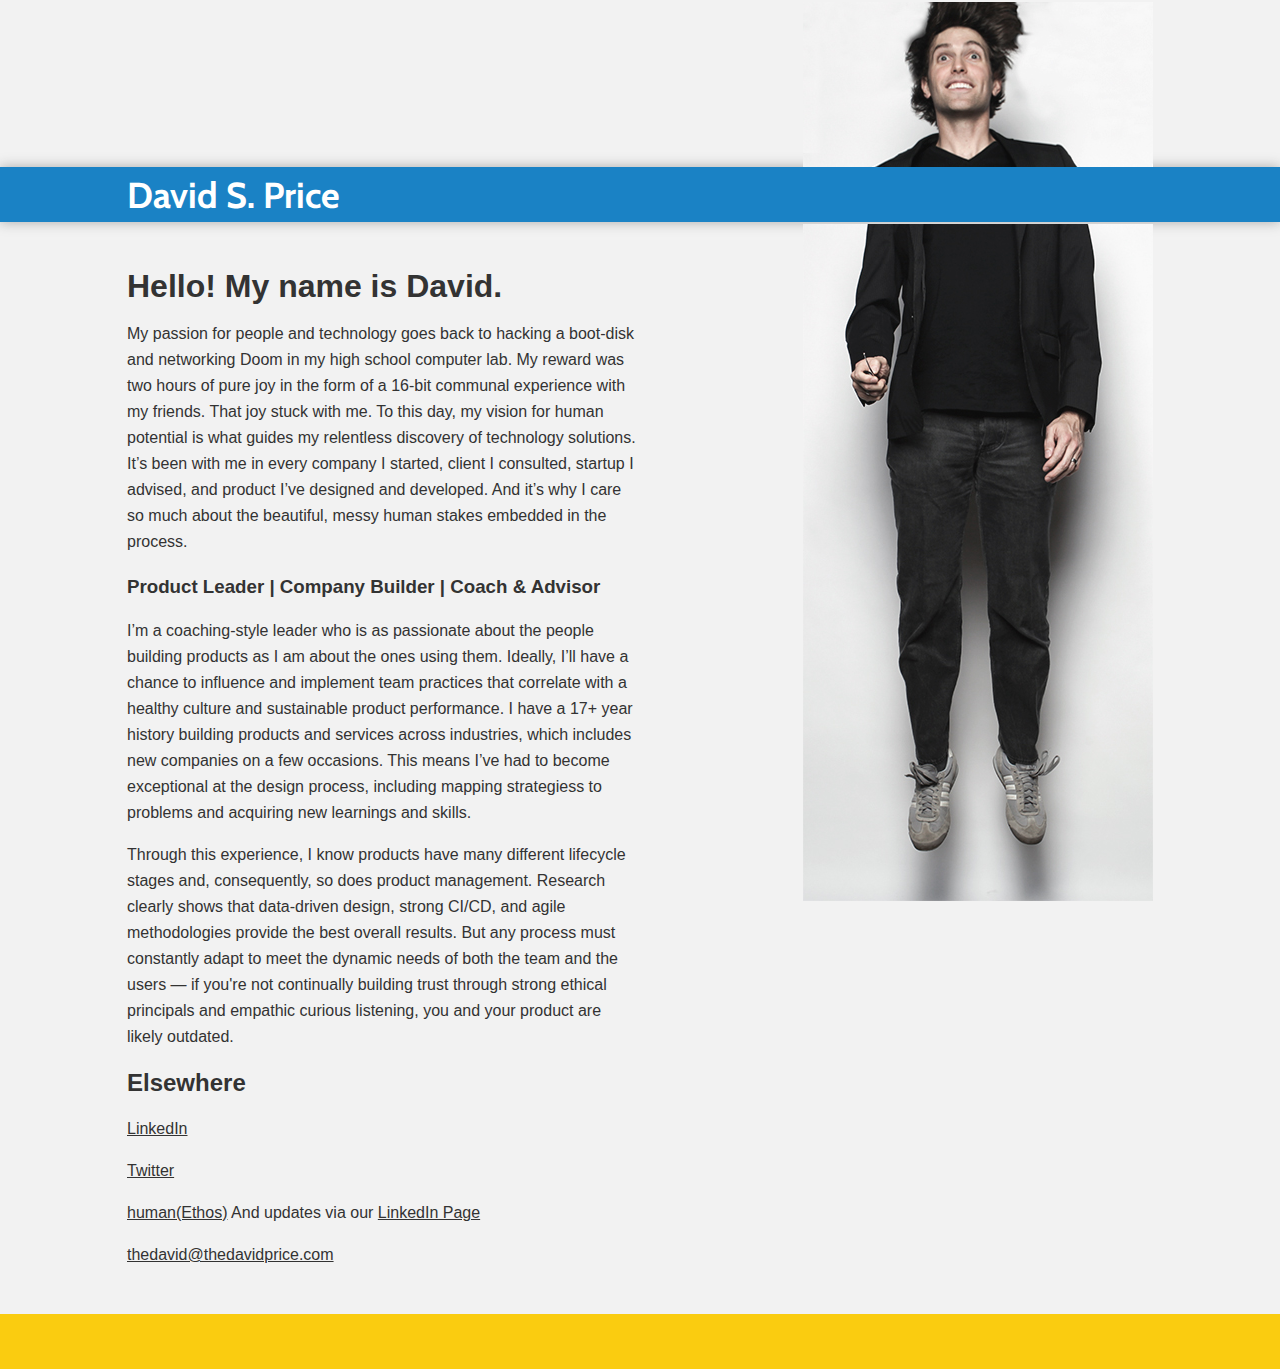
==== index.html @ 9c38346a "new copy focused on product for 2019" ====
<!DOCTYPE html>
<!--[if lt IE 7]>      <html class="no-js lt-ie9 lt-ie8 lt-ie7"> <![endif]-->
<!--[if IE 7]>         <html class="no-js lt-ie9 lt-ie8"> <![endif]-->
<!--[if IE 8]>         <html class="no-js lt-ie9"> <![endif]-->
<!--[if gt IE 8]><!--> <html class="no-js"> <!--<![endif]-->
    <head>
        <meta charset="utf-8">
        <meta http-equiv="X-UA-Compatible" content="IE=edge,chrome=1">
        <title>David Spencer Price</title>
        <meta name="description" content="entrepreneur | technologist | data scientist | product director | San Francisco">
        <meta name="viewport" content="width=device-width">
        <link rel="apple-touch-icon-precomposed" sizes="57x57" href="/apple-touch-icon-57x57.png" />
        <link rel="apple-touch-icon-precomposed" sizes="114x114" href="/apple-touch-icon-114x114.png" />
        <link rel="apple-touch-icon-precomposed" sizes="72x72" href="/apple-touch-icon-72x72.png" />
        <link rel="apple-touch-icon-precomposed" sizes="144x144" href="/apple-touch-icon-144x144.png" />
        <link rel="apple-touch-icon-precomposed" sizes="120x120" href="/apple-touch-icon-120x120.png" />
        <link rel="apple-touch-icon-precomposed" sizes="152x152" href="/apple-touch-icon-152x152.png" />
        <link rel="icon" type="image/png" href="/favicon-32x32.png" sizes="32x32" />
        <link rel="icon" type="image/png" href="/favicon-16x16.png" sizes="16x16" />
        <meta name="application-name" content="David Spencer Price"/>
        <meta name="msapplication-TileColor" content="#FFFFFF" />
        <meta name="msapplication-TileImage" content="/mstile-144x144.png" />

        <link rel="stylesheet" href="css/normalize.min.css">
        <link rel="stylesheet" href="css/main.css">
        <link href='http://fonts.googleapis.com/css?family=Cabin:400,700' rel='stylesheet' type='text/css'>

        <script src="js/vendor/modernizr-2.6.1-respond-1.1.0.min.js"></script>
    </head>
    <body style="background-color: rgb(242, 242, 242);">
        <!--[if lt IE 7]>
            <p class="chromeframe">You are using an outdated browser. <a href="http://browsehappy.com/">Upgrade your browser today</a> or <a href="http://www.google.com/chromeframe/?redirect=true">install Google Chrome Frame</a> to better experience this site.</p>
        <![endif]-->

        <div class="main-container">
            <div class="main wrapper clearfix" style="padding-bottom:0;">
            <aside style="margin-bottom:0;">
        		<img src="img/top.jpg" height="165px" width="350px" style="width:100%;height:100%;max-height:165px;" />
       	 	</aside>
       	</div>

        <div class="header-container">
            <header class="wrapper clearfix">
                		<h1 class="title name-title" style="line-height: 1;margin-bottom: 8px;margin-top: 10px;font-family: 'Cabin', sans-serif;font-weight: 700;">
                			<span style="margin-right:18px;">David S. Price</span>
                			<!-- <span class="make-title" style="font-weight: normal;white-space:nowrap;color:#fff200;">…help me start <a href="http://www.megatough.com" style="color:#fff200;">megatough.com</a></span> -->
                		</h1>
                <!-- <nav>
                    <ul>
                        <li><a href="#">nav ul li a</a></li>
                        <li><a href="#">nav ul li a</a></li>
                        <li><a href="#">nav ul li a</a></li>
                    </ul>
                </nav> -->
            </header>
        </div>

        <div class="main-container">
            <div class="main wrapper clearfix">

                <aside>
                	<img src="img/body.jpg" height="677px" width="350px" style="margin-bottom:30px;width:100%;height:100%;max-height:677px;"/>
                </aside>

                <article>
                    <section>
                        <h1>Hello! My name is David.</h1>

                        <p>My passion for people and technology goes back to hacking a boot-disk and networking Doom in my high school computer lab. My reward was two hours of pure joy in the form of a 16-bit communal experience with my friends. That joy stuck with me. To this day, my vision for human potential is what guides my relentless discovery of technology solutions. It’s been with me in every company I started, client I consulted, startup I advised, and product I’ve designed and developed. And it’s why I care so much about the beautiful, messy human stakes embedded in the process.</p>

                        <h3>Product Leader | Company Builder | Coach & Advisor</h3>
                        <p>I’m a coaching-style leader who is as passionate about the people building products as I am about the ones using them. Ideally, I’ll have a chance to influence and implement team practices that correlate with a healthy culture and sustainable product performance. I have a 17+ year history building products and services across industries, which includes new companies on a few occasions. This means I’ve had to become exceptional at the design process, including mapping strategiess to problems and acquiring new learnings and skills.</p>

                        <p>Through this experience, I know products have many different lifecycle stages and, consequently, so does product management. Research clearly shows that data-driven design, strong CI/CD, and agile methodologies provide the best overall results. But any process must constantly adapt to meet the dynamic needs of both the team and the users — if you're not continually building trust through strong ethical principals and empathic curious listening, you and your product are likely outdated.</p>


                    <section>
                        <h2>Elsewhere</h2>
                        <p><a href="http://www.linkedin.com/in/dsprice">LinkedIn</a></p>
                        <p><a href="https://twitter.com/thedavidprice">Twitter</a></p>
                        <p><a href="http://human-ethos.com">human(Ethos)</a> And updates via our <a href="https://linkedin.com/company/human-ethos">LinkedIn Page</a></p>
                        <p><a href="mailto:thedavid@thedavidprice.com">thedavid@thedavidprice.com</a></p>
                    </section>
                    <footer style="display:none;">
                        <h3></h3>
                    </footer>
                </article>

            </div> <!-- #main -->
        </div> <!-- #main-container -->

        <div class="footer-container">
            <footer class="wrapper" style="display:none;">
                <h3>footer</h3>
            </footer>
        </div>

        <script src="js/main.js"></script>
    </body>
</html>
---- css/main.css ----
/* ==========================================================================
   HTML5 Boilerplate styles - h5bp.com (generated via initializr.com)
   ========================================================================== */

html,
button,
input,
select,
textarea {
    color: #333;
}

body {
    font-size: 1em;
    line-height: 1.4;
}

::-moz-selection {
    background: #b3d4fc;
    text-shadow: none;
}

::selection {
    background: #b3d4fc;
    text-shadow: none;
}

hr {
    display: block;
    height: 1px;
    border: 0;
    border-top: 1px solid #ccc;
    margin: 1em 0;
    padding: 0;
}

img {
    vertical-align: middle;
}

fieldset {
    border: 0;
    margin: 0;
    padding: 0;
}

textarea {
    resize: vertical;
}

.chromeframe {
    margin: 0.2em 0;
    background: #ccc;
    color: #000;
    padding: 0.2em 0;
}

a, a:visited {
	color: #333;
}

a:hover {
	color: #aaa;
	text-decoration: none;
}


/* ===== Initializr Styles ==================================================
   Author: Jonathan Verrecchia - verekia.com/initializr/responsive-template
   ========================================================================== */

body {
    font: 16px/26px Helvetica, Helvetica Neue, Arial;
}

.wrapper {
    width: 90%;
    margin: 0 5%;
}

/* ===================
    ALL: Orange Theme
   =================== */

.header-container {
    /*border-bottom: 20px solid #e44d26;*/
    border-bottom: 1px solid #1a82c5;
}

.footer-container,
.main aside {
    /*border-top: 20px solid #e44d26;*/
    border-top: 55px solid #facc10;
}

.header-container,
.footer-container,
.main aside {
    background: #f16529;
}

.header-container {
	background: #1a82c5;
}

.title {
    color: white;
}

.main aside {
	border-top: none;
	background-color: transparent;
	max-width: 350px;
	margin-top: -28px;
	margin-bottom: 21px;
}

.header-container h1.name-title {
		font-size:115%;
	}
	
	.header-container span.make-title {
		font-size: 60%;
	}

/* ==============
    MOBILE: Menu
   ============== */

nav ul {
    margin: 0;
    padding: 0;
}

nav a {
    display: block;
    margin-bottom: 10px;
    padding: 15px 0;

    text-align: center;
    text-decoration: none;
    font-weight: bold;

    color: white;
    background: #e44d26;
}

nav a:hover,
nav a:visited {
    color: white;
}

nav a:hover {
    text-decoration: underline;
}

/* ==============
    MOBILE: Main
   ============== */

.main {
    padding: 30px 0;
}

.main article h1 {
    font-size: 2em;
}

.main aside {
    color: white;
    /*padding: 0px 5% 10px;*/
}

.footer-container footer {
    color: white;
    padding: 20px 0;
}

/* ===============
    ALL: IE Fixes
   =============== */

.ie7 .title {
    padding-top: 20px;
}

/* ==========================================================================
   Author's custom styles
   ========================================================================== */















/* ==========================================================================
   Media Queries
   ========================================================================== */

@media only screen and (min-width: 480px) {


    .main aside {
    	margin-left: auto;
    	margin-right: auto;
    }
    
    .header-container h1.name-title {
		font-size:175%;
	}
	
	.header-container span.make-title {
		font-size: 55%;
	}

/* ====================
    INTERMEDIATE: Menu
   ==================== */

    nav a {
        float: left;
        width: 27%;
        margin: 0 1.7%;
        padding: 25px 2%;
        margin-bottom: 0;
    }

    nav li:first-child a {
        margin-left: 0;
    }

    nav li:last-child a {
        margin-right: 0;
    }

/* ========================
    INTERMEDIATE: IE Fixes
   ======================== */

    nav ul li {
        display: inline;
    }

    .oldie nav a {
        margin: 0 0.7%;
    }
}

@media only screen and (min-width: 768px) {

/* ====================
    WIDE: CSS3 Effects
   ==================== */

    .header-container {
        -webkit-box-shadow: 0 0px 12px #aaa;
           -moz-box-shadow: 0 0px 12px #aaa;
                box-shadow: 0 0px 12px #aaa;
    }
    
    /*.main aside {
        -webkit-box-shadow: 0 5px 10px #aaa;
           -moz-box-shadow: 0 5px 10px #aaa;
                box-shadow: 0 5px 10px #aaa;*/
                
    .main aside {
    	margin-left: auto;
    	margin-right: auto;
    }
    
    .header-container h1.name-title {
		font-size:225%;
	}
	
	.header-container span.make-title {
		font-size: 45%;
	}

/* ============
    WIDE: Menu
   ============ */

    .title {
        float: left;
    }

    nav {
        float: right;
        width: 38%;
    }

/* ============
    WIDE: Main
   ============ */

    .main article {
        float: left;
        width: 50%;
    }

    .main aside {
        float: right;
        width: 35%;
        min-width: 300px;
    }
}

@media only screen and (min-width: 1140px) {

/* ===============
    Maximal Width
   =============== */

    .wrapper {
        width: 1026px; /* 1140px - 10% for margins */
        margin: 0 auto;
    }
  
}

/* ==========================================================================
   Helper classes
   ========================================================================== */

.ir {
    background-color: transparent;
    border: 0;
    overflow: hidden;
    *text-indent: -9999px;
}

.ir:before {
    content: "";
    display: block;
    width: 0;
    height: 100%;
}

.hidden {
    display: none !important;
    visibility: hidden;
}

.visuallyhidden {
    border: 0;
    clip: rect(0 0 0 0);
    height: 1px;
    margin: -1px;
    overflow: hidden;
    padding: 0;
    position: absolute;
    width: 1px;
}

.visuallyhidden.focusable:active,
.visuallyhidden.focusable:focus {
    clip: auto;
    height: auto;
    margin: 0;
    overflow: visible;
    position: static;
    width: auto;
}

.invisible {
    visibility: hidden;
}

.clearfix:before,
.clearfix:after {
    content: " ";
    display: table;
}

.clearfix:after {
    clear: both;
}

.clearfix {
    *zoom: 1;
}

/* ==========================================================================
   Print styles
   ========================================================================== */

@media print {
    * {
        background: transparent !important;
        color: #000 !important; /* Black prints faster: h5bp.com/s */
        box-shadow:none !important;
        text-shadow: none !important;
    }

    a,
    a:visited {
        text-decoration: underline;
    }

    a[href]:after {
        content: " (" attr(href) ")";
    }

    abbr[title]:after {
        content: " (" attr(title) ")";
    }

    /*
     * Don't show links for images, or javascript/internal links
     */

    .ir a:after,
    a[href^="javascript:"]:after,
    a[href^="#"]:after {
        content: "";
    }

    pre,
    blockquote {
        border: 1px solid #999;
        page-break-inside: avoid;
    }

    thead {
        display: table-header-group; /* h5bp.com/t */
    }

    tr,
    img {
        page-break-inside: avoid;
    }

    img {
        max-width: 100% !important;
    }

    @page {
        margin: 0.5cm;
    }

    p,
    h2,
    h3 {
        orphans: 3;
        widows: 3;
    }

    h2,
    h3 {
        page-break-after: avoid;
    }
}
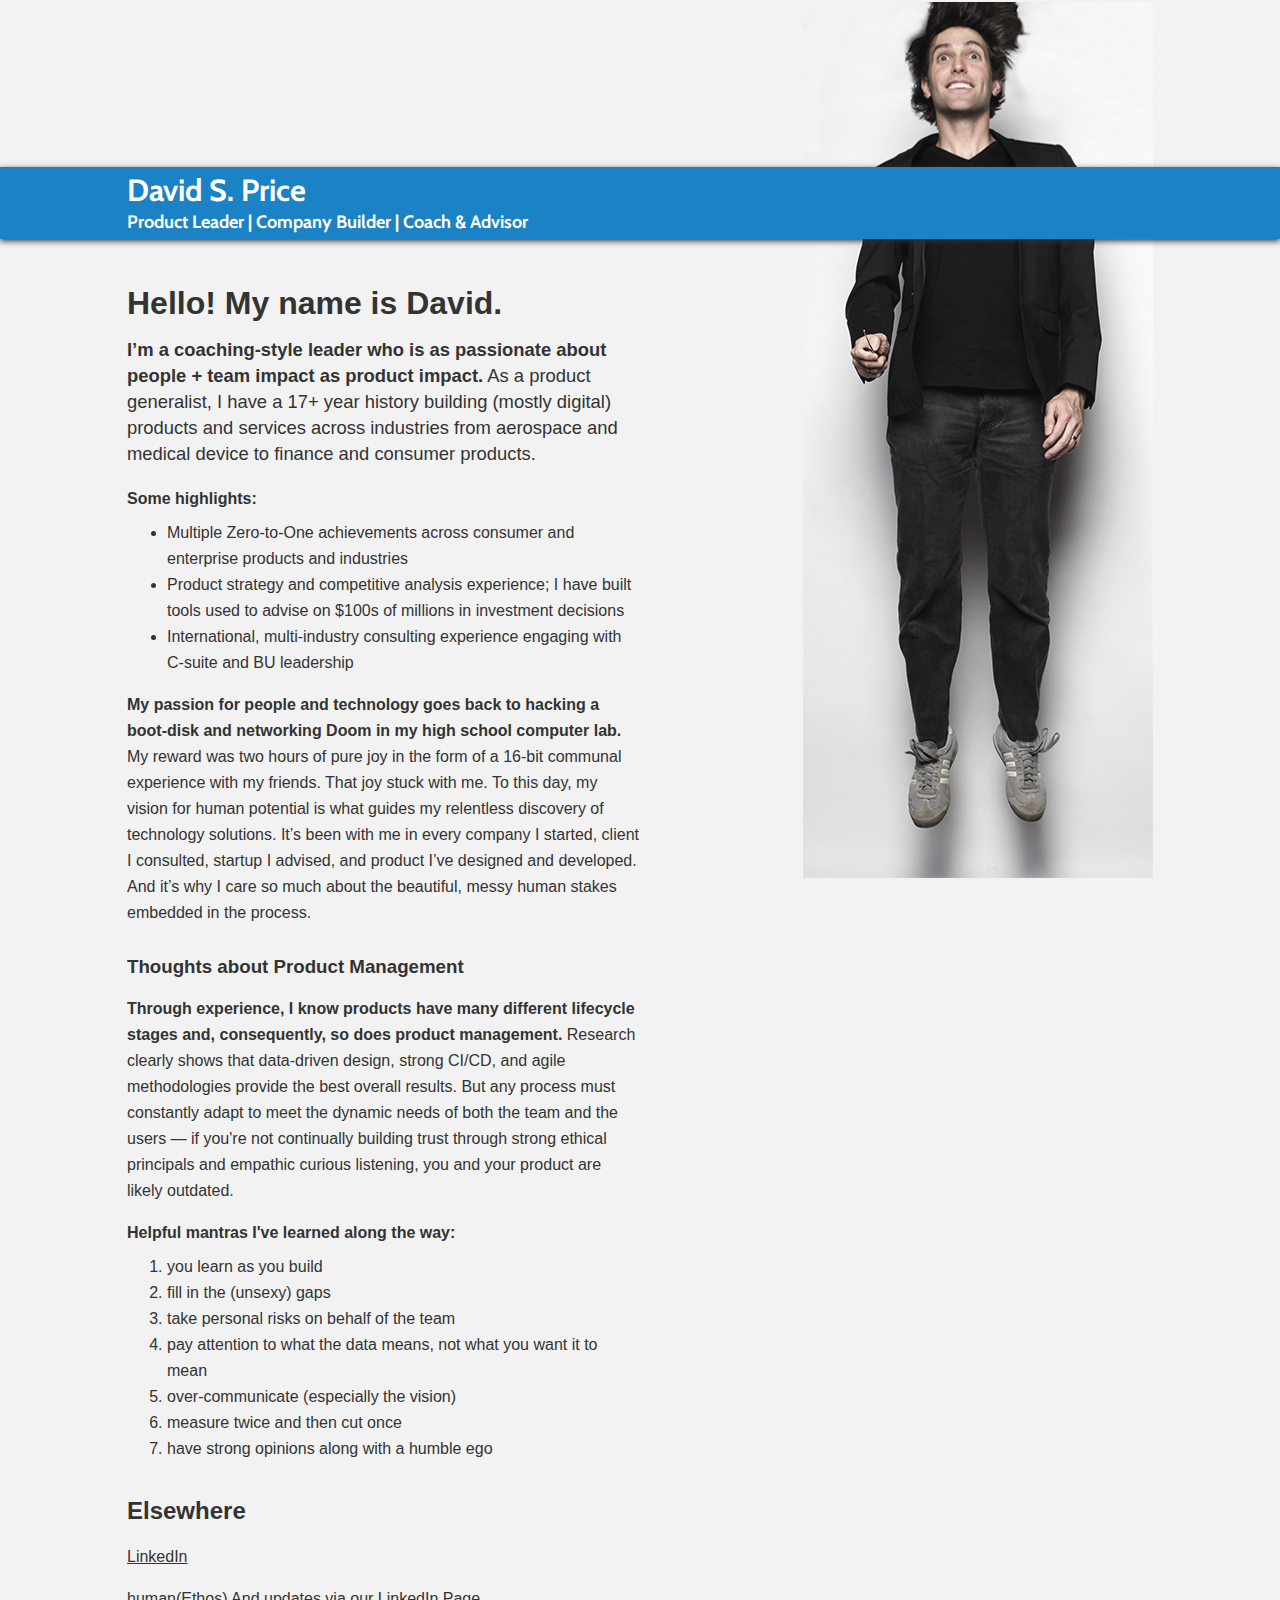
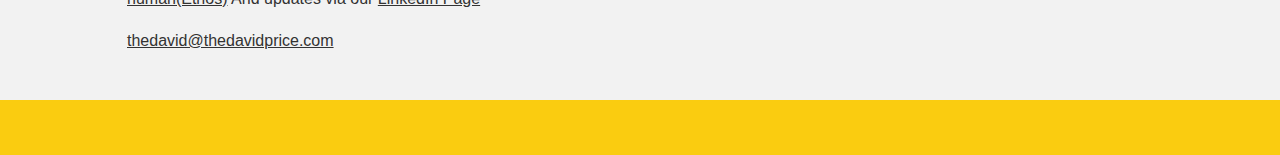
==== commit 66e6ad17: "tclem told me to change things" ====
--- a/index.html
+++ b/index.html
@@ -39,19 +39,12 @@
        	 	</aside>
        	</div>
 
-        <div class="header-container">
+        <div class="header-container" style="z-index:1000;position:relative;">
             <header class="wrapper clearfix">
-                		<h1 class="title name-title" style="line-height: 1;margin-bottom: 8px;margin-top: 10px;font-family: 'Cabin', sans-serif;font-weight: 700;">
-                			<span style="margin-right:18px;">David S. Price</span>
-                			<!-- <span class="make-title" style="font-weight: normal;white-space:nowrap;color:#fff200;">…help me start <a href="http://www.megatough.com" style="color:#fff200;">megatough.com</a></span> -->
+                		<h1 class="title name-title" style="line-height: .75;margin-bottom: 8px;margin-top: 8px;font-family: 'Cabin', sans-serif;font-weight: 700;">
+                			<span style="font-size:85%;">David S. Price</span><br />
+                      <span style="font-size:50%;">Product Leader | Company Builder | Coach & Advisor</span>
                 		</h1>
-                <!-- <nav>
-                    <ul>
-                        <li><a href="#">nav ul li a</a></li>
-                        <li><a href="#">nav ul li a</a></li>
-                        <li><a href="#">nav ul li a</a></li>
-                    </ul>
-                </nav> -->
             </header>
         </div>
 
@@ -59,25 +52,50 @@
             <div class="main wrapper clearfix">
 
                 <aside>
-                	<img src="img/body.jpg" height="677px" width="350px" style="margin-bottom:30px;width:100%;height:100%;max-height:677px;"/>
+                	<img src="img/body.jpg" height="677px" width="350px" style="margin-top:-40px;margin-bottom:30px;width:100%;height:100%;max-height:677px;"/>
                 </aside>
 
                 <article>
                     <section>
                         <h1>Hello! My name is David.</h1>
 
-                        <p>My passion for people and technology goes back to hacking a boot-disk and networking Doom in my high school computer lab. My reward was two hours of pure joy in the form of a 16-bit communal experience with my friends. That joy stuck with me. To this day, my vision for human potential is what guides my relentless discovery of technology solutions. It’s been with me in every company I started, client I consulted, startup I advised, and product I’ve designed and developed. And it’s why I care so much about the beautiful, messy human stakes embedded in the process.</p>
+                        <p style="font-size:115%;">
+                          <strong>I’m a coaching-style leader who is as passionate about people + team impact as product impact.</strong> As a product generalist, I have a 17+ year history building (mostly digital) products and services across industries from aerospace and medical device to finance and consumer products.
+                        </p>
 
-                        <h3>Product Leader | Company Builder | Coach & Advisor</h3>
-                        <p>I’m a coaching-style leader who is as passionate about the people building products as I am about the ones using them. Ideally, I’ll have a chance to influence and implement team practices that correlate with a healthy culture and sustainable product performance. I have a 17+ year history building products and services across industries, which includes new companies on a few occasions. This means I’ve had to become exceptional at the design process, including mapping strategiess to problems and acquiring new learnings and skills.</p>
-
-                        <p>Through this experience, I know products have many different lifecycle stages and, consequently, so does product management. Research clearly shows that data-driven design, strong CI/CD, and agile methodologies provide the best overall results. But any process must constantly adapt to meet the dynamic needs of both the team and the users — if you're not continually building trust through strong ethical principals and empathic curious listening, you and your product are likely outdated.</p>
+                        <p style="margin-bottom:0;">
+                          <strong>Some highlights:</strong>
+                        </p>
+                        <ul style="margin-top:.5em;">
+                          <li>Multiple Zero-to-One achievements across consumer and enterprise products and industries</li>
+                          <li>Product strategy and competitive analysis experience; I have built tools used to advise on $100s of millions in investment decisions</li>
+                          <li>International, multi-industry consulting experience engaging with C-suite and BU leadership</li>
+                        </ul>
 
 
+                        <p><strong>My passion for people and technology goes back to hacking a boot-disk and networking Doom in my high school computer lab.</strong> My reward was two hours of pure joy in the form of a 16-bit communal experience with my friends. That joy stuck with me. To this day, my vision for human potential is what guides my relentless discovery of technology solutions. It’s been with me in every company I started, client I consulted, startup I advised, and product I’ve designed and developed. And it’s why I care so much about the beautiful, messy human stakes embedded in the process.</p>
+
+                        <h3 style="margin:1.5em 0 0;">Thoughts about Product Management</h3>
+                        <p>
+                          <strong>Through experience, I know products have many different lifecycle stages and, consequently, so does product management.</strong> Research clearly shows that data-driven design, strong CI/CD, and agile methodologies provide the best overall results. But any process must constantly adapt to meet the dynamic needs of both the team and the users — if you're not continually building trust through strong ethical principals and empathic curious listening, you and your product are likely outdated.
+                        </p>
+
+                        <p style="margin-bottom:0;">
+                          <strong>Helpful mantras I've learned along the way:</strong>
+                        </p>
+                        <ol style="margin-top:.5em;">
+                          <li>you learn as you build</li>
+                          <li>fill in the (unsexy) gaps</li>
+                          <li>take personal risks on behalf of the team</li>
+                          <li>pay attention to what the data means, not what you want it to mean</li>
+                          <li>over-communicate (especially the vision)</li>
+                          <li>measure twice and then cut once</li>
+                          <li>have strong opinions along with a humble ego</li>
+                        </ol>
+
                     <section>
-                        <h2>Elsewhere</h2>
+                        <h2 style="margin-top:1.5em;">Elsewhere</h2>
                         <p><a href="http://www.linkedin.com/in/dsprice">LinkedIn</a></p>
-                        <p><a href="https://twitter.com/thedavidprice">Twitter</a></p>
                         <p><a href="http://human-ethos.com">human(Ethos)</a> And updates via our <a href="https://linkedin.com/company/human-ethos">LinkedIn Page</a></p>
                         <p><a href="mailto:thedavid@thedavidprice.com">thedavid@thedavidprice.com</a></p>
                     </section>
--- a/css/main.css
+++ b/css/main.css
@@ -115,10 +115,10 @@
 	margin-bottom: 21px;
 }
 
-.header-container h1.name-title {
+/* .header-container h1.name-title {
 		font-size:115%;
-	}
-	
+	} */
+
 	.header-container span.make-title {
 		font-size: 60%;
 	}
@@ -213,14 +213,20 @@
     	margin-left: auto;
     	margin-right: auto;
     }
-    
-    .header-container h1.name-title {
+
+    /* .header-container h1.name-title {
 		font-size:175%;
-	}
-	
+	} */
+
 	.header-container span.make-title {
 		font-size: 55%;
 	}
+
+  .header-container {
+      -webkit-box-shadow: 0 2px 6px #333;
+         -moz-box-shadow: 0 2px 6px #333;
+              box-shadow: 0 2px 6px #333;
+  }
 
 /* ====================
     INTERMEDIATE: Menu
@@ -261,26 +267,26 @@
     WIDE: CSS3 Effects
    ==================== */
 
-    .header-container {
+    /* .header-container {
         -webkit-box-shadow: 0 0px 12px #aaa;
            -moz-box-shadow: 0 0px 12px #aaa;
                 box-shadow: 0 0px 12px #aaa;
-    }
-    
+    } */
+
     /*.main aside {
         -webkit-box-shadow: 0 5px 10px #aaa;
            -moz-box-shadow: 0 5px 10px #aaa;
                 box-shadow: 0 5px 10px #aaa;*/
-                
+
     .main aside {
     	margin-left: auto;
     	margin-right: auto;
     }
-    
+
     .header-container h1.name-title {
 		font-size:225%;
 	}
-	
+
 	.header-container span.make-title {
 		font-size: 45%;
 	}
@@ -324,7 +330,7 @@
         width: 1026px; /* 1140px - 10% for margins */
         margin: 0 auto;
     }
-  
+
 }
 
 /* ==========================================================================
@@ -458,4 +464,4 @@
     h3 {
         page-break-after: avoid;
     }
-}+}
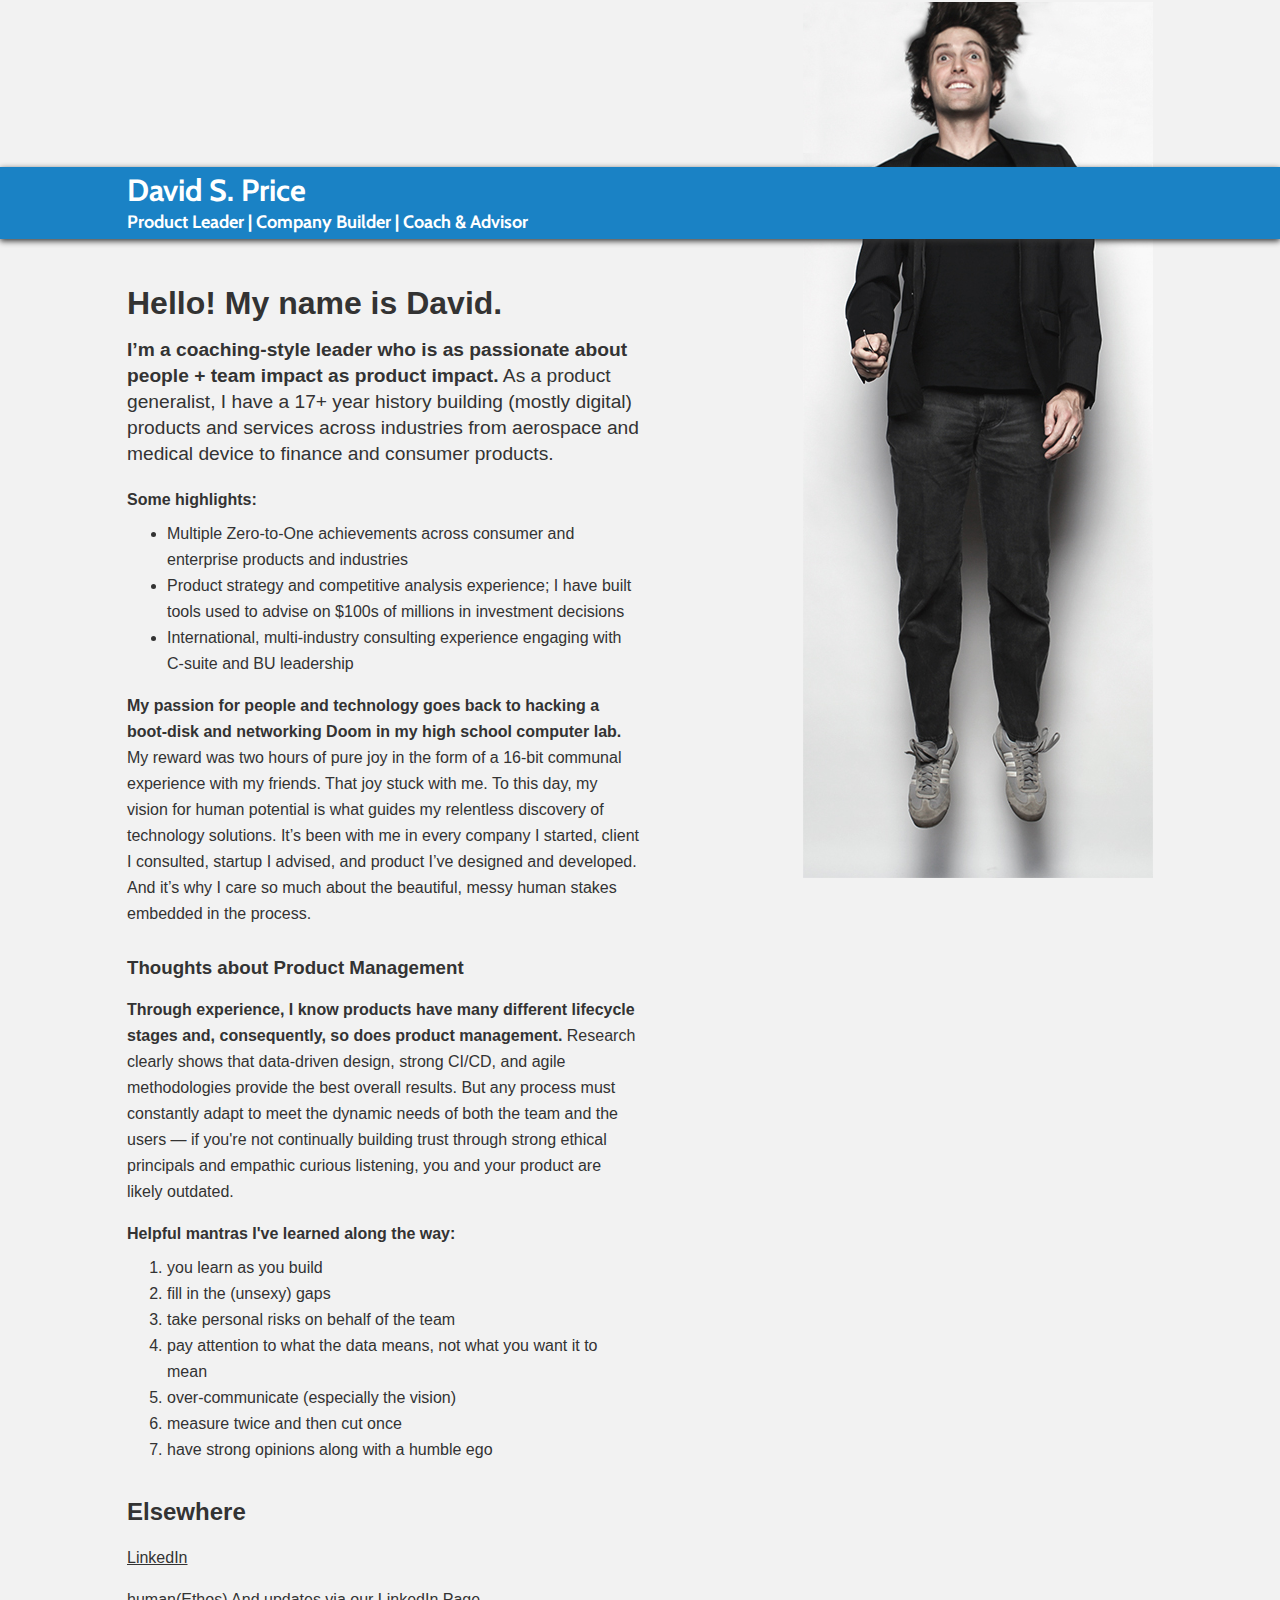
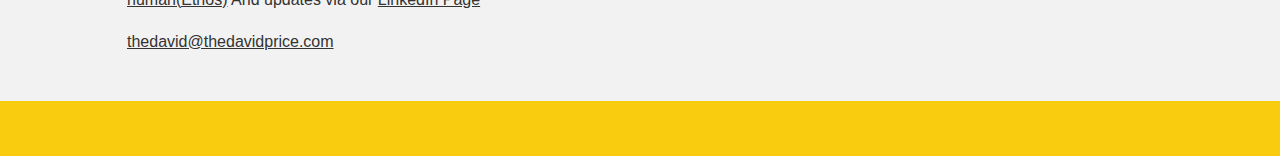
==== commit 944f734c: "bigger is better" ====
--- a/index.html
+++ b/index.html
@@ -43,7 +43,7 @@
             <header class="wrapper clearfix">
                 		<h1 class="title name-title" style="line-height: .75;margin-bottom: 8px;margin-top: 8px;font-family: 'Cabin', sans-serif;font-weight: 700;">
                 			<span style="font-size:85%;">David S. Price</span><br />
-                      <span style="font-size:50%;">Product Leader | Company Builder | Coach & Advisor</span>
+                      <span style="font-size:50%;">Product Leader | Company Builder | Coach&nbsp;&&nbsp;Advisor</span>
                 		</h1>
             </header>
         </div>
@@ -59,7 +59,7 @@
                     <section>
                         <h1>Hello! My name is David.</h1>
 
-                        <p style="font-size:115%;">
+                        <p style="font-size:120%;">
                           <strong>I’m a coaching-style leader who is as passionate about people + team impact as product impact.</strong> As a product generalist, I have a 17+ year history building (mostly digital) products and services across industries from aerospace and medical device to finance and consumer products.
                         </p>
 
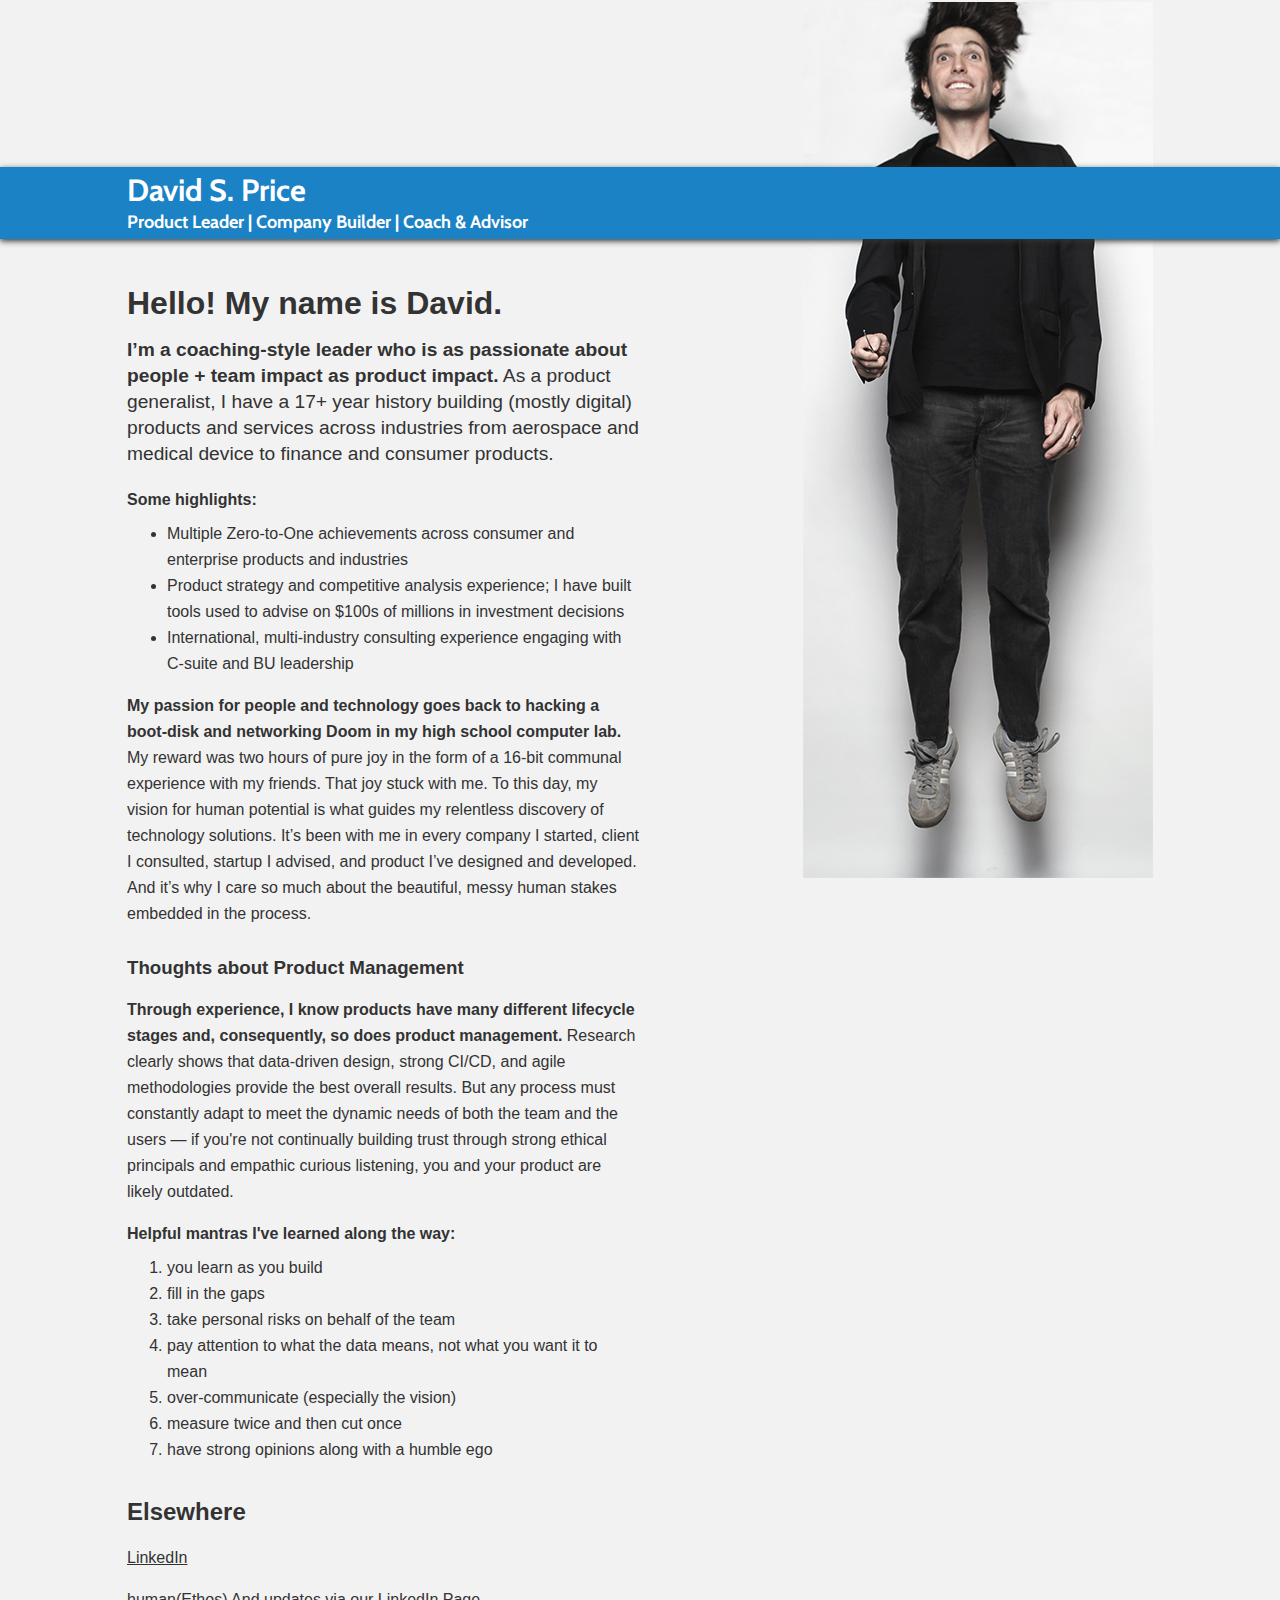
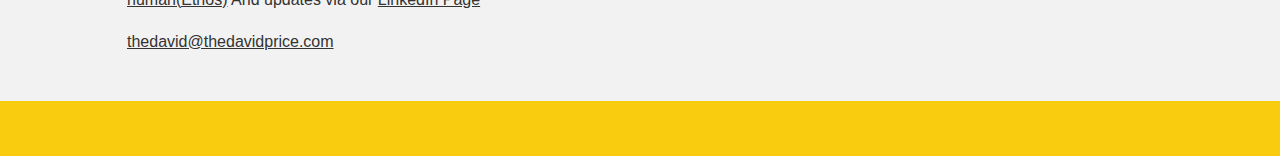
==== commit afe139ab: "tclem note: things are no longer unsexy nor sexy" ====
--- a/index.html
+++ b/index.html
@@ -85,7 +85,7 @@
                         </p>
                         <ol style="margin-top:.5em;">
                           <li>you learn as you build</li>
-                          <li>fill in the (unsexy) gaps</li>
+                          <li>fill in the gaps</li>
                           <li>take personal risks on behalf of the team</li>
                           <li>pay attention to what the data means, not what you want it to mean</li>
                           <li>over-communicate (especially the vision)</li>
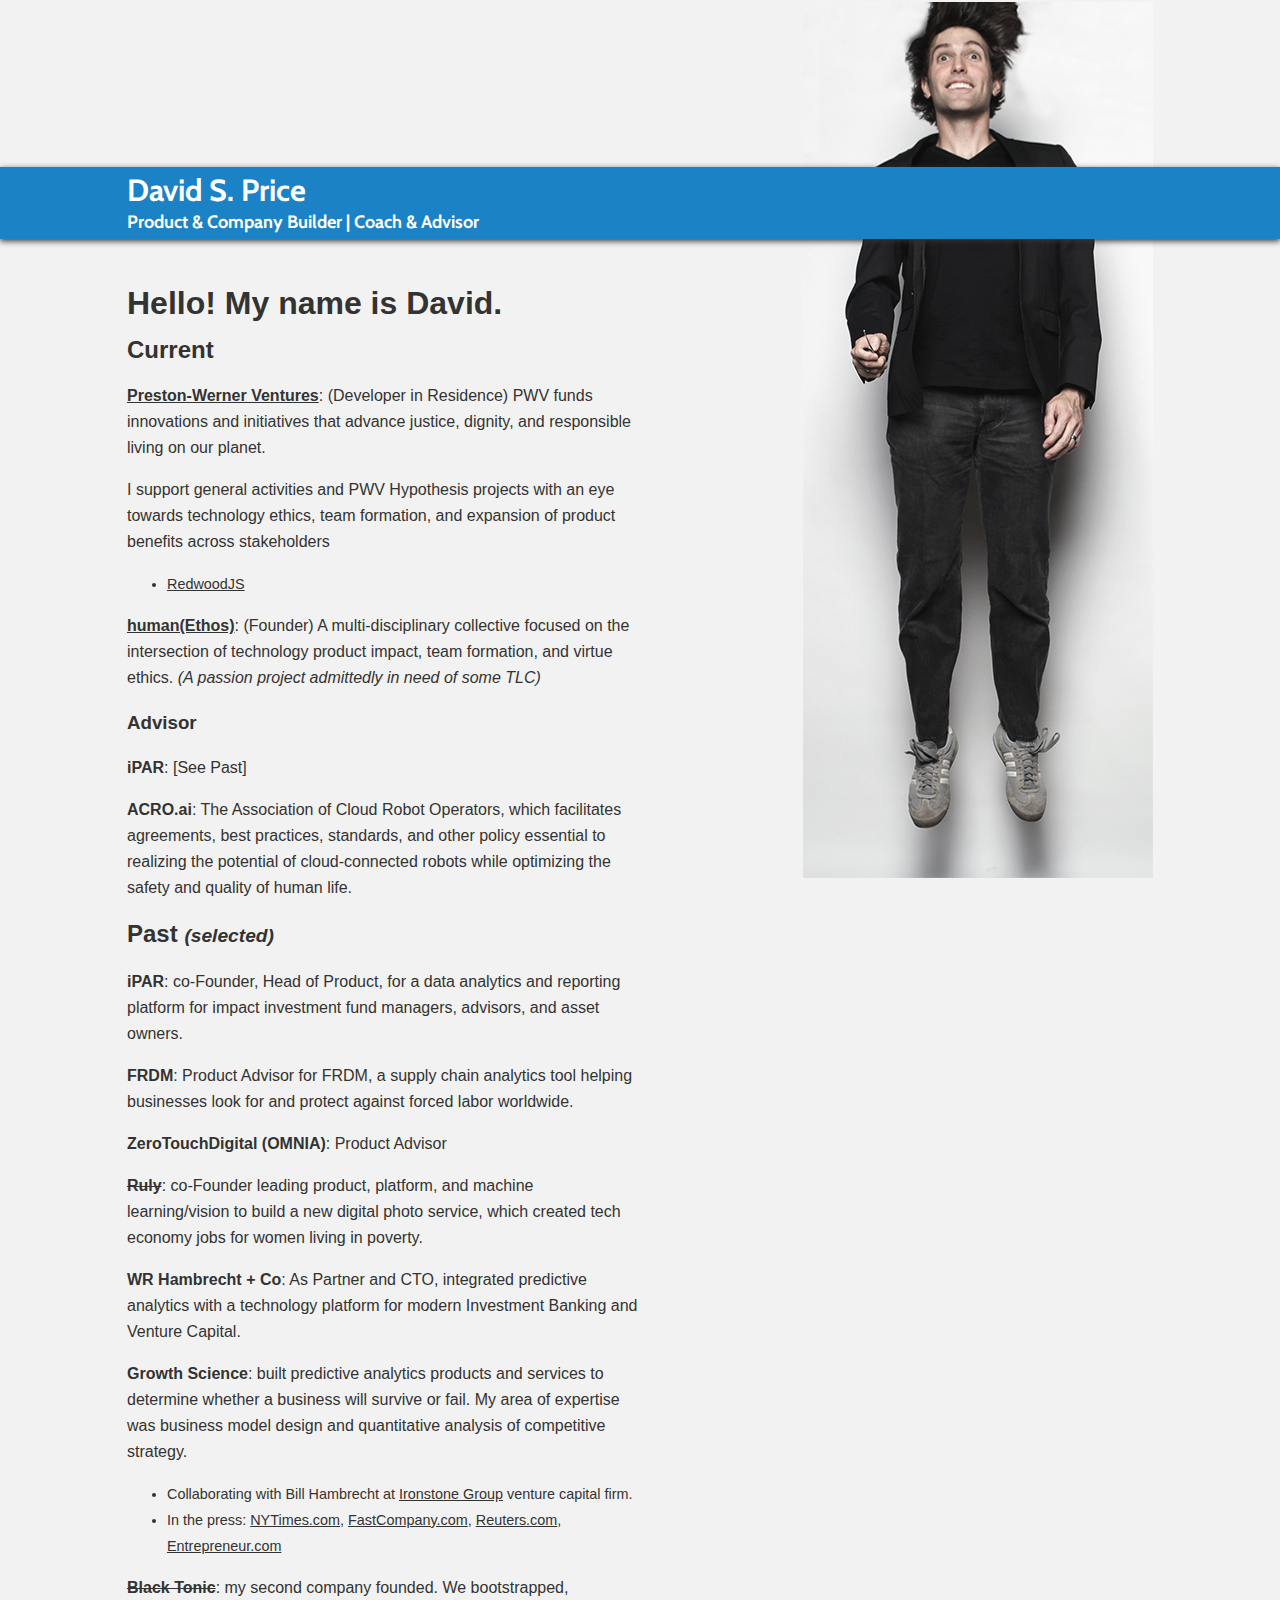
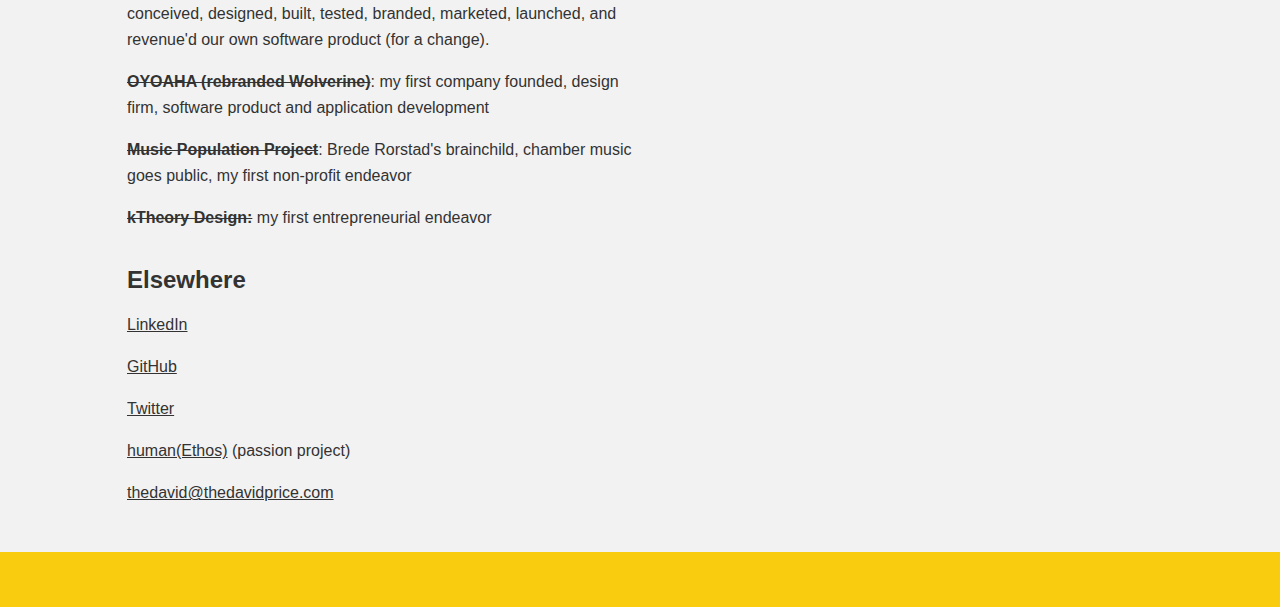
==== commit f1e754fd: "update 2020 PWV" ====
--- a/index.html
+++ b/index.html
@@ -43,7 +43,7 @@
             <header class="wrapper clearfix">
                 		<h1 class="title name-title" style="line-height: .75;margin-bottom: 8px;margin-top: 8px;font-family: 'Cabin', sans-serif;font-weight: 700;">
                 			<span style="font-size:85%;">David S. Price</span><br />
-                      <span style="font-size:50%;">Product Leader | Company Builder | Coach&nbsp;&&nbsp;Advisor</span>
+                      <span style="font-size:50%;">Product & Company Builder | Coach&nbsp;&&nbsp;Advisor</span>
                 		</h1>
             </header>
         </div>
@@ -59,44 +59,41 @@
                     <section>
                         <h1>Hello! My name is David.</h1>
 
-                        <p style="font-size:120%;">
-                          <strong>I’m a coaching-style leader who is as passionate about people + team impact as product impact.</strong> As a product generalist, I have a 17+ year history building (mostly digital) products and services across industries from aerospace and medical device to finance and consumer products.
-                        </p>
-
-                        <p style="margin-bottom:0;">
-                          <strong>Some highlights:</strong>
-                        </p>
-                        <ul style="margin-top:.5em;">
-                          <li>Multiple Zero-to-One achievements across consumer and enterprise products and industries</li>
-                          <li>Product strategy and competitive analysis experience; I have built tools used to advise on $100s of millions in investment decisions</li>
-                          <li>International, multi-industry consulting experience engaging with C-suite and BU leadership</li>
-                        </ul>
-
-
-                        <p><strong>My passion for people and technology goes back to hacking a boot-disk and networking Doom in my high school computer lab.</strong> My reward was two hours of pure joy in the form of a 16-bit communal experience with my friends. That joy stuck with me. To this day, my vision for human potential is what guides my relentless discovery of technology solutions. It’s been with me in every company I started, client I consulted, startup I advised, and product I’ve designed and developed. And it’s why I care so much about the beautiful, messy human stakes embedded in the process.</p>
-
-                        <h3 style="margin:1.5em 0 0;">Thoughts about Product Management</h3>
-                        <p>
-                          <strong>Through experience, I know products have many different lifecycle stages and, consequently, so does product management.</strong> Research clearly shows that data-driven design, strong CI/CD, and agile methodologies provide the best overall results. But any process must constantly adapt to meet the dynamic needs of both the team and the users — if you're not continually building trust through strong ethical principals and empathic curious listening, you and your product are likely outdated.
-                        </p>
-
-                        <p style="margin-bottom:0;">
-                          <strong>Helpful mantras I've learned along the way:</strong>
-                        </p>
-                        <ol style="margin-top:.5em;">
-                          <li>you learn as you build</li>
-                          <li>fill in the gaps</li>
-                          <li>take personal risks on behalf of the team</li>
-                          <li>pay attention to what the data means, not what you want it to mean</li>
-                          <li>over-communicate (especially the vision)</li>
-                          <li>measure twice and then cut once</li>
-                          <li>have strong opinions along with a humble ego</li>
-                        </ol>
-
+                        <section>
+                          <h2>Current</h2>
+                          <p><a href="https://prestonwernerventures.com" style="font-weight: 600;">Preston-Werner Ventures</a>: (Developer in Residence) PWV funds innovations and initiatives that advance justice, dignity, and responsible living on our planet.</p>
+                          <p>I support general activities and PWV Hypothesis projects with an eye towards technology ethics, team formation, and expansion of product benefits across stakeholders</p>
+                          <ul style="font-size:90%;margin-top:0;margin-bottom:1em;">
+                            <li><a href="https://redwoodjs.com">RedwoodJS</a></li>
+                          </ul>
+                          <p><a href="https://humanethos.com" style="font-weight: 600;">human(Ethos)</a>: (Founder) A multi-disciplinary collective focused on the intersection of technology product impact, team formation, and virtue ethics. <em>(A passion project admittedly in need of some TLC)</em></p>
+                          <h3>Advisor</h3>
+                          <p><span style="font-weight: 600;">iPAR</span>: [See Past]</p>
+                          <p><span style="font-weight: 600;">ACRO.ai</span>: The Association of Cloud Robot Operators, which facilitates agreements, best practices, standards, and other policy essential to realizing the potential of cloud-connected robots while optimizing the safety and quality of human life.</p>
+                      </section>
+                      <section>
+                        <h2>Past <small><em>(selected)</em></small></h2>
+                        <p><span style="font-weight: 600;">iPAR</span>: co-Founder, Head of Product, for a data analytics and reporting platform for impact investment fund managers, advisors, and asset owners.</p>
+                        <p><span style="font-weight: 600;">FRDM</span>: Product Advisor for FRDM, a supply chain analytics tool helping businesses look for and protect against forced labor worldwide.</p>
+                        <p><span style="font-weight: 600;">ZeroTouchDigital (OMNIA)</span>: Product Advisor</p>
+                        <p><span style="font-weight: 600; text-decoration: line-through">Ruly</span>: co-Founder leading product, platform, and machine learning/vision to build a new digital photo service, which created tech economy jobs for women living in poverty.</p>
+                        <p><span style="font-weight: 600;">WR Hambrecht + Co</span>: As Partner and CTO, integrated predictive analytics with a technology platform for modern Investment Banking and Venture Capital.</p>
+                        <p><span style="font-weight: 600;">Growth Science</span>: built predictive analytics products and services to determine whether a business will survive or fail. My area of expertise was business model design and quantitative analysis of competitive strategy.</p>
+                          <ul style="font-size:90%;margin-top:0;margin-bottom:1em;">
+                            <li>Collaborating with Bill Hambrecht at <a href="http://www.ironstonegroupinc.com" target="_blank">Ironstone Group</a> venture capital firm.</li>
+                            <li>In the press: <a href="http://www.nytimes.com/2013/06/24/technology/venture-capital-blends-more-data-crunching-into-choice-of-targets.html" target="_blank">NYTimes.com</a>, <a href="http://www.fastcolabs.com/3021903/this-prediction-algorithm-can-tell-if-your-startup-will-fail" target="_blank">FastCompany.com</a>, <a href="http://www.pehub.com/2013/11/more-vcs-bet-on-algorithms-to-mine-for-deals/" target="_blank">Reuters.com</a>, <a href="http://www.entrepreneur.com/article/229604" target="_blank">Entrepreneur.com</a>  </li>
+                          </ul>
+                        <p><span style="font-weight: 600; text-decoration: line-through">Black Tonic</span>: my second company founded. We bootstrapped, conceived, designed, built, tested, branded, marketed, launched, and revenue'd our own software product (for a change).</p>
+                        <p><span style="font-weight: 600; text-decoration: line-through">OYOAHA (rebranded Wolverine)</span>: my first company founded, design firm, software product and application development</p>
+                        <p><span style="font-weight: 600; text-decoration: line-through">Music Population Project</span>: Brede Rorstad's brainchild, chamber music goes public, my first non-profit endeavor</p>
+                        <p><span style="font-weight: 600; text-decoration: line-through">kTheory Design:</span> my first entrepreneurial endeavor</p>
+                    </section>
                     <section>
                         <h2 style="margin-top:1.5em;">Elsewhere</h2>
-                        <p><a href="http://www.linkedin.com/in/dsprice">LinkedIn</a></p>
-                        <p><a href="http://human-ethos.com">human(Ethos)</a> And updates via our <a href="https://linkedin.com/company/human-ethos">LinkedIn Page</a></p>
+                        <p><a href="https://www.linkedin.com/in/dsprice">LinkedIn</a></p>
+                        <p><a href="https://github.com/thedavidprice">GitHub</a></p>
+                        <p><a href="https://twitter.com/thedavidprice">Twitter</a></p>                        
+                        <p><a href="http://humanethos.com">human(Ethos)</a> (passion project)
                         <p><a href="mailto:thedavid@thedavidprice.com">thedavid@thedavidprice.com</a></p>
                     </section>
                     <footer style="display:none;">
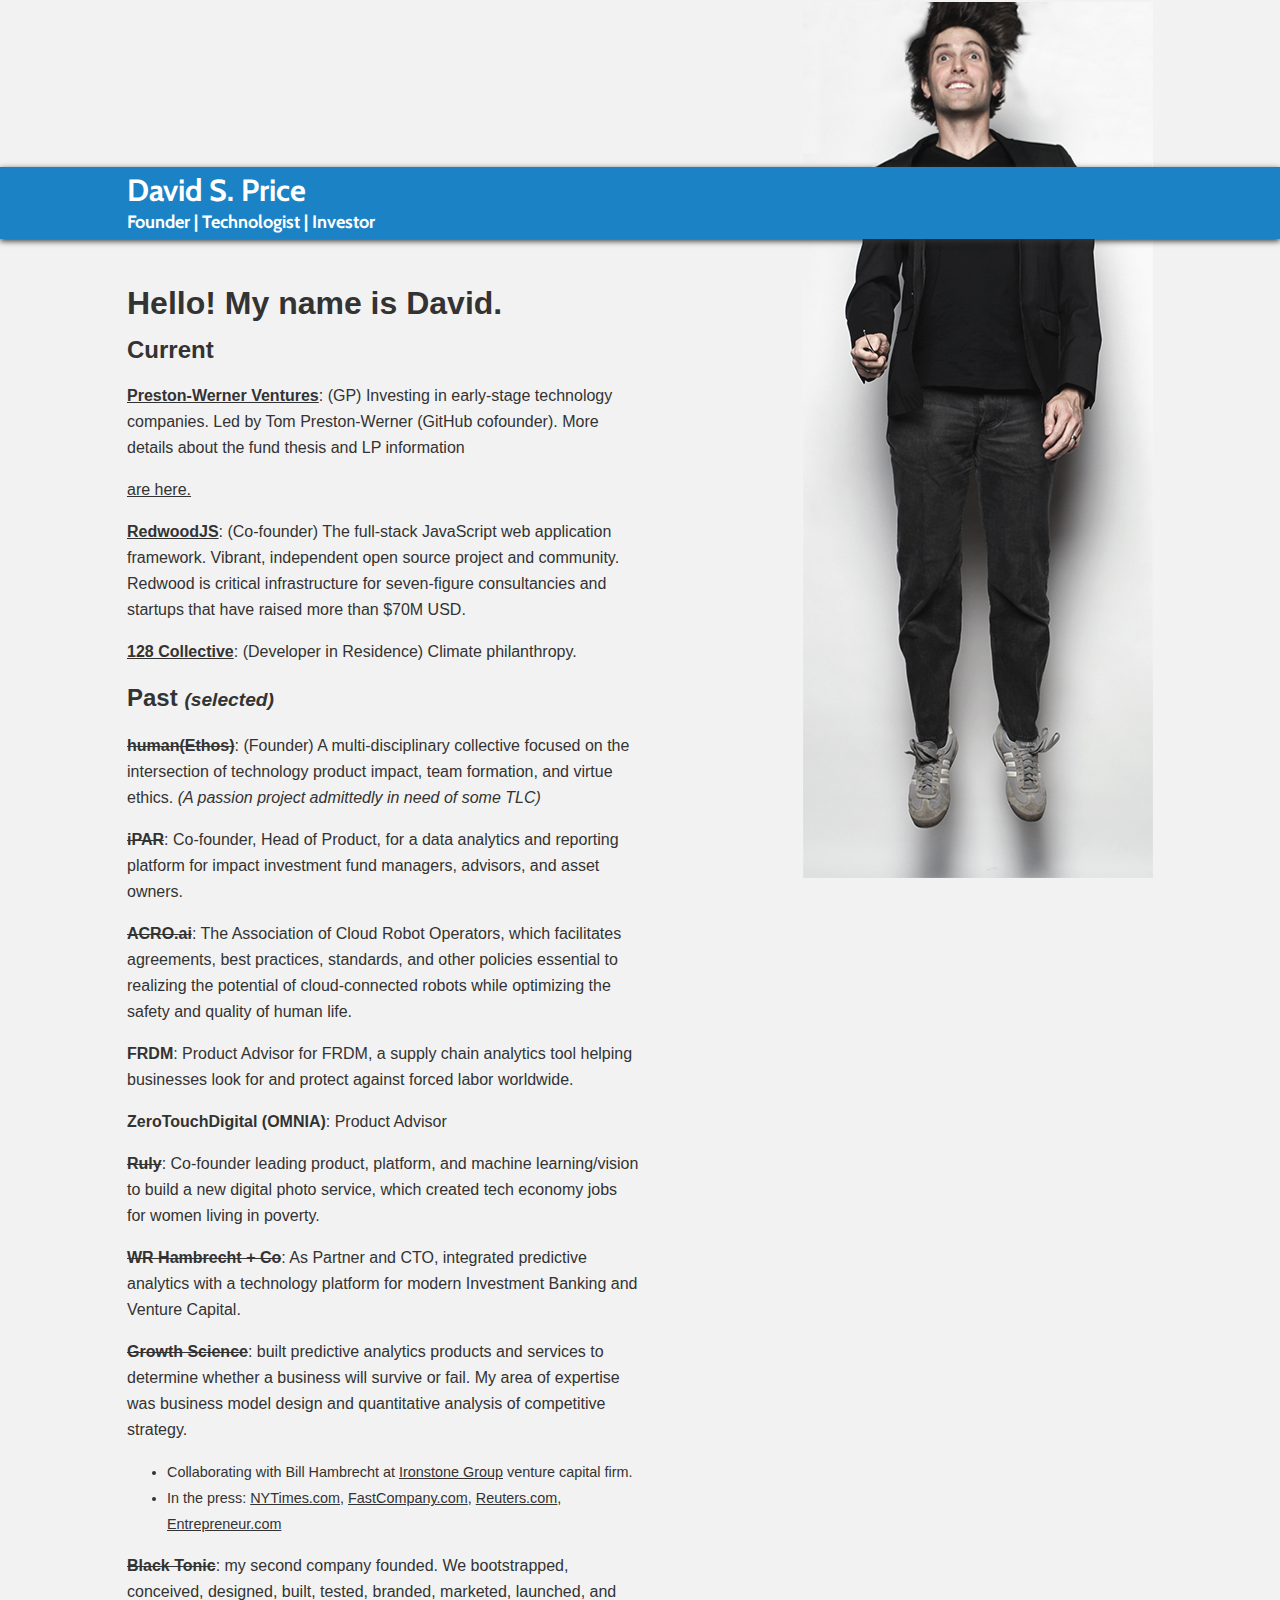
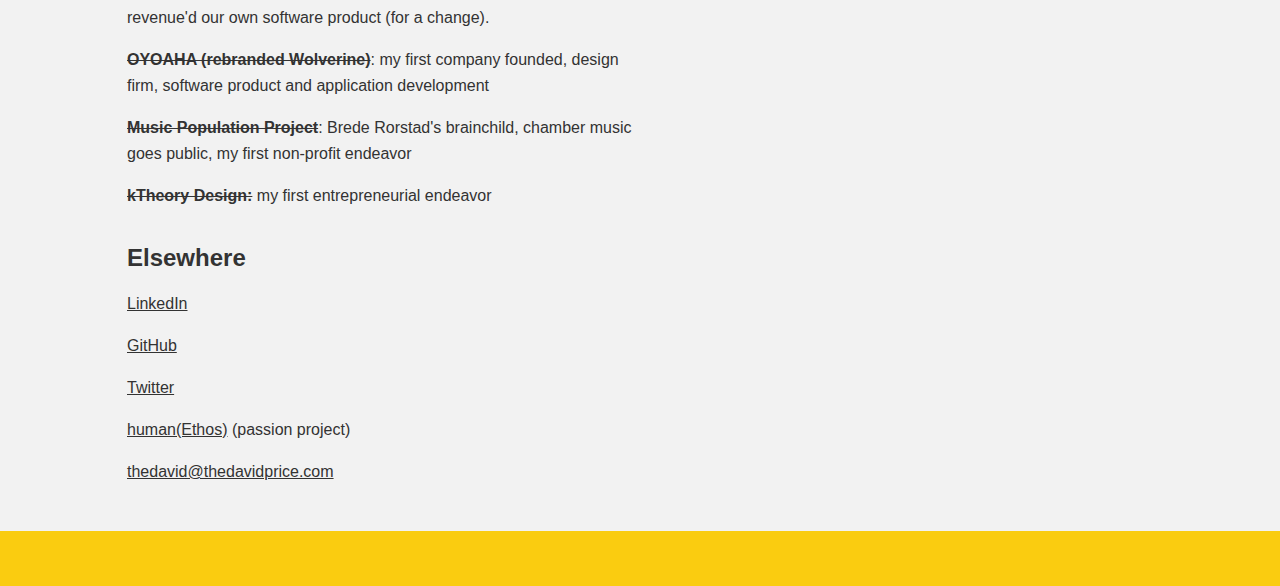
==== commit e4107f0e: "add PWV, Redwood, 128" ====
--- a/index.html
+++ b/index.html
@@ -7,7 +7,7 @@
         <meta charset="utf-8">
         <meta http-equiv="X-UA-Compatible" content="IE=edge,chrome=1">
         <title>David Spencer Price</title>
-        <meta name="description" content="entrepreneur | technologist | data scientist | product director | San Francisco">
+        <meta name="description" content="entrepreneur | technologist | investor | advisor | San Francisco">
         <meta name="viewport" content="width=device-width">
         <link rel="apple-touch-icon-precomposed" sizes="57x57" href="/apple-touch-icon-57x57.png" />
         <link rel="apple-touch-icon-precomposed" sizes="114x114" href="/apple-touch-icon-114x114.png" />
@@ -43,7 +43,7 @@
             <header class="wrapper clearfix">
                 		<h1 class="title name-title" style="line-height: .75;margin-bottom: 8px;margin-top: 8px;font-family: 'Cabin', sans-serif;font-weight: 700;">
                 			<span style="font-size:85%;">David S. Price</span><br />
-                      <span style="font-size:50%;">Product & Company Builder | Coach&nbsp;&&nbsp;Advisor</span>
+                      <span style="font-size:50%;">Founder | Technologist | Investor</span>
                 		</h1>
             </header>
         </div>
@@ -61,24 +61,20 @@
 
                         <section>
                           <h2>Current</h2>
-                          <p><a href="https://prestonwernerventures.com" style="font-weight: 600;">Preston-Werner Ventures</a>: (Developer in Residence) PWV funds innovations and initiatives that advance justice, dignity, and responsible living on our planet.</p>
-                          <p>I support general activities and PWV Hypothesis projects with an eye towards technology ethics, team formation, and expansion of product benefits across stakeholders</p>
-                          <ul style="font-size:90%;margin-top:0;margin-bottom:1em;">
-                            <li><a href="https://redwoodjs.com">RedwoodJS</a></li>
-                          </ul>
-                          <p><a href="https://humanethos.com" style="font-weight: 600;">human(Ethos)</a>: (Founder) A multi-disciplinary collective focused on the intersection of technology product impact, team formation, and virtue ethics. <em>(A passion project admittedly in need of some TLC)</em></p>
-                          <h3>Advisor</h3>
-                          <p><span style="font-weight: 600;">iPAR</span>: [See Past]</p>
-                          <p><span style="font-weight: 600;">ACRO.ai</span>: The Association of Cloud Robot Operators, which facilitates agreements, best practices, standards, and other policy essential to realizing the potential of cloud-connected robots while optimizing the safety and quality of human life.</p>
+                          <p><a href="https://prestonwernerventures.com" style="font-weight: 600;">Preston-Werner Ventures</a>: (GP) Investing in early-stage technology companies. Led by Tom Preston-Werner (GitHub cofounder). More details about the fund thesis and LP information <p><a href="https://venture.angellist.com/v/back/preston-werner-ventures-rolling-fund">are here.</a></p>
+                          <p><a href="https://redwoodjs.com" style="font-weight: 600;">RedwoodJS</a>: (Co-founder) The full-stack JavaScript web application framework. Vibrant, independent open source project and community. Redwood is critical infrastructure for seven-figure consultancies and startups that have raised more than $70M USD.</p>
+                          <p><a href="https://128collective.org" style="font-weight: 600;">128 Collective</a>: (Developer in Residence) Climate philanthropy.</p>
                       </section>
                       <section>
                         <h2>Past <small><em>(selected)</em></small></h2>
-                        <p><span style="font-weight: 600;">iPAR</span>: co-Founder, Head of Product, for a data analytics and reporting platform for impact investment fund managers, advisors, and asset owners.</p>
+                        <p><a href="https://humanethos.com" style="font-weight: 600; text-decoration: line-through">human(Ethos)</a>: (Founder) A multi-disciplinary collective focused on the intersection of technology product impact, team formation, and virtue ethics. <em>(A passion project admittedly in need of some TLC)</em></p>   
+                        <p><span style="font-weight: 600; text-decoration: line-through">iPAR</span>: Co-founder, Head of Product, for a data analytics and reporting platform for impact investment fund managers, advisors, and asset owners.</p>
+                        <p><span style="font-weight: 600; text-decoration: line-through">ACRO.ai</span>: The Association of Cloud Robot Operators, which facilitates agreements, best practices, standards, and other policies essential to realizing the potential of cloud-connected robots while optimizing the safety and quality of human life.</p>                          
                         <p><span style="font-weight: 600;">FRDM</span>: Product Advisor for FRDM, a supply chain analytics tool helping businesses look for and protect against forced labor worldwide.</p>
                         <p><span style="font-weight: 600;">ZeroTouchDigital (OMNIA)</span>: Product Advisor</p>
-                        <p><span style="font-weight: 600; text-decoration: line-through">Ruly</span>: co-Founder leading product, platform, and machine learning/vision to build a new digital photo service, which created tech economy jobs for women living in poverty.</p>
-                        <p><span style="font-weight: 600;">WR Hambrecht + Co</span>: As Partner and CTO, integrated predictive analytics with a technology platform for modern Investment Banking and Venture Capital.</p>
-                        <p><span style="font-weight: 600;">Growth Science</span>: built predictive analytics products and services to determine whether a business will survive or fail. My area of expertise was business model design and quantitative analysis of competitive strategy.</p>
+                        <p><span style="font-weight: 600; text-decoration: line-through">Ruly</span>: Co-founder leading product, platform, and machine learning/vision to build a new digital photo service, which created tech economy jobs for women living in poverty.</p>
+                        <p><span style="font-weight: 600; text-decoration: line-through">WR Hambrecht + Co</span>: As Partner and CTO, integrated predictive analytics with a technology platform for modern Investment Banking and Venture Capital.</p>
+                        <p><span style="font-weight: 600; text-decoration: line-through">Growth Science</span>: built predictive analytics products and services to determine whether a business will survive or fail. My area of expertise was business model design and quantitative analysis of competitive strategy.</p>
                           <ul style="font-size:90%;margin-top:0;margin-bottom:1em;">
                             <li>Collaborating with Bill Hambrecht at <a href="http://www.ironstonegroupinc.com" target="_blank">Ironstone Group</a> venture capital firm.</li>
                             <li>In the press: <a href="http://www.nytimes.com/2013/06/24/technology/venture-capital-blends-more-data-crunching-into-choice-of-targets.html" target="_blank">NYTimes.com</a>, <a href="http://www.fastcolabs.com/3021903/this-prediction-algorithm-can-tell-if-your-startup-will-fail" target="_blank">FastCompany.com</a>, <a href="http://www.pehub.com/2013/11/more-vcs-bet-on-algorithms-to-mine-for-deals/" target="_blank">Reuters.com</a>, <a href="http://www.entrepreneur.com/article/229604" target="_blank">Entrepreneur.com</a>  </li>
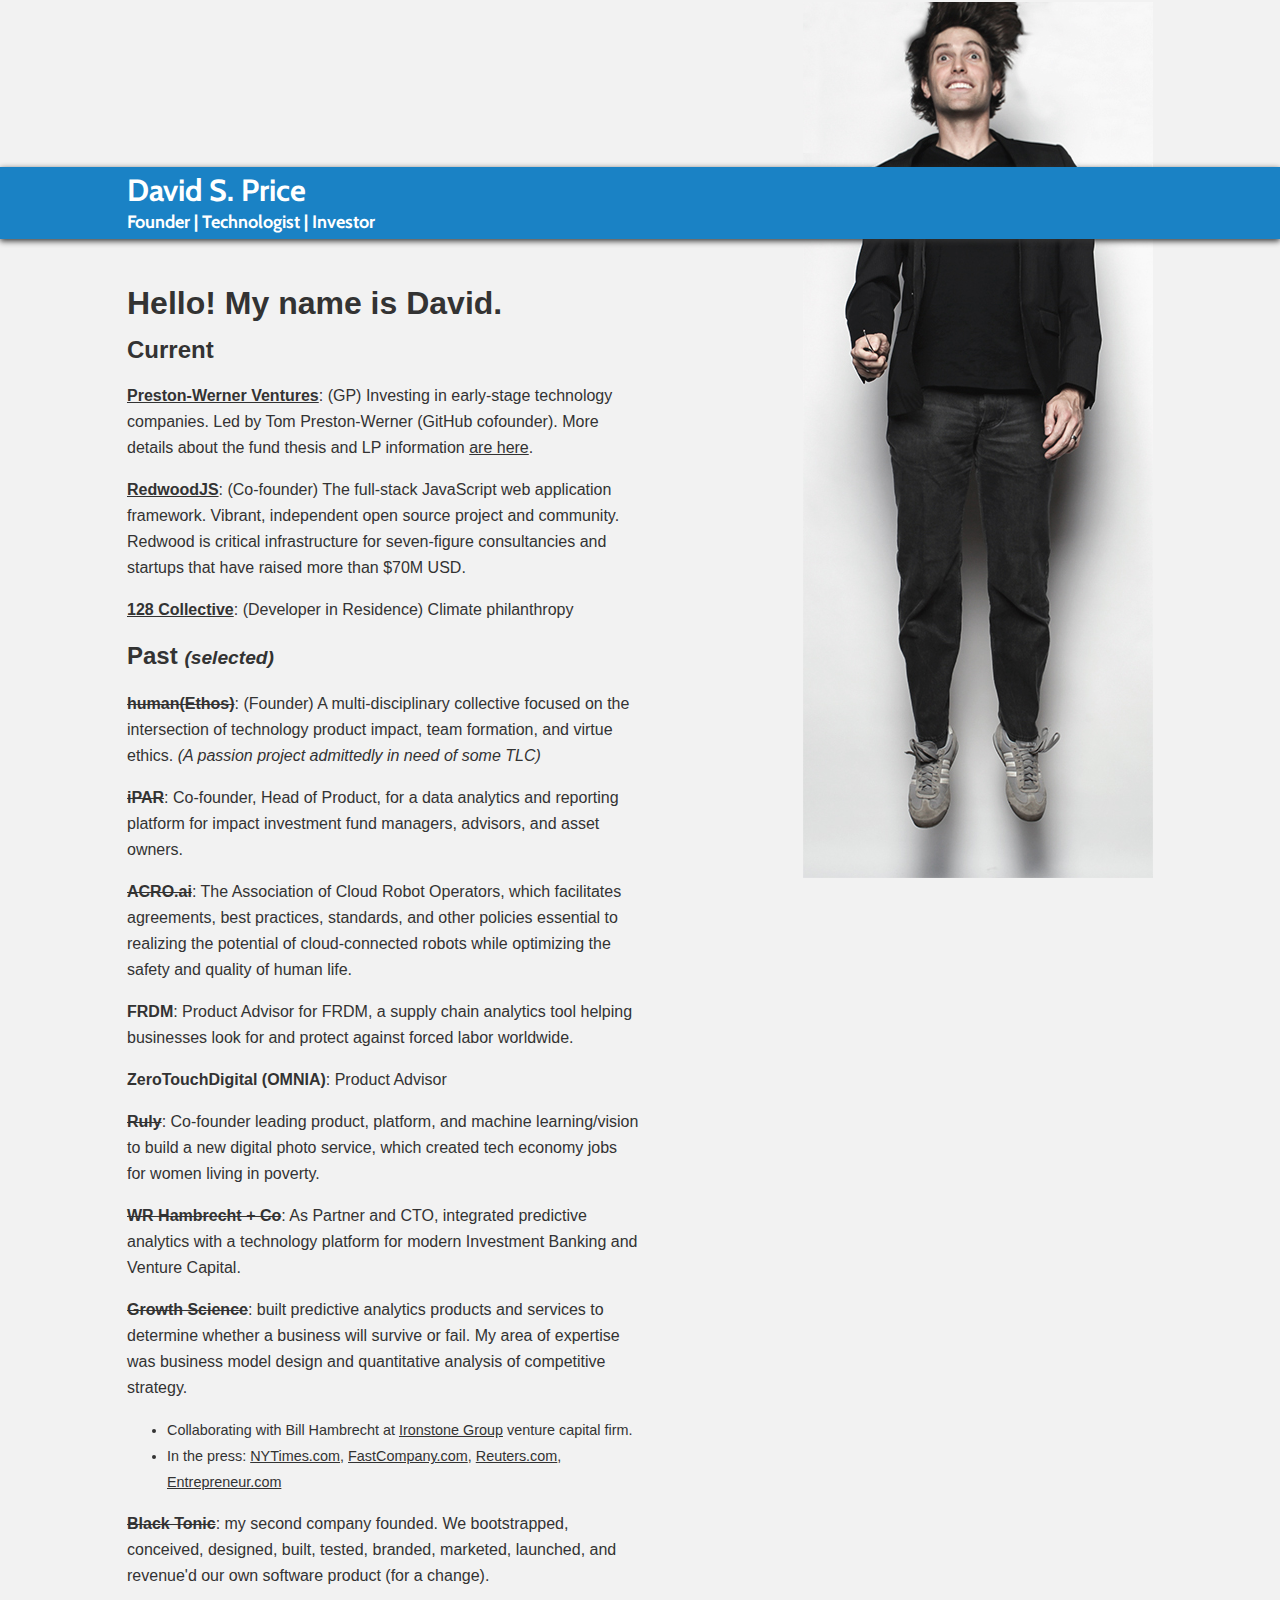
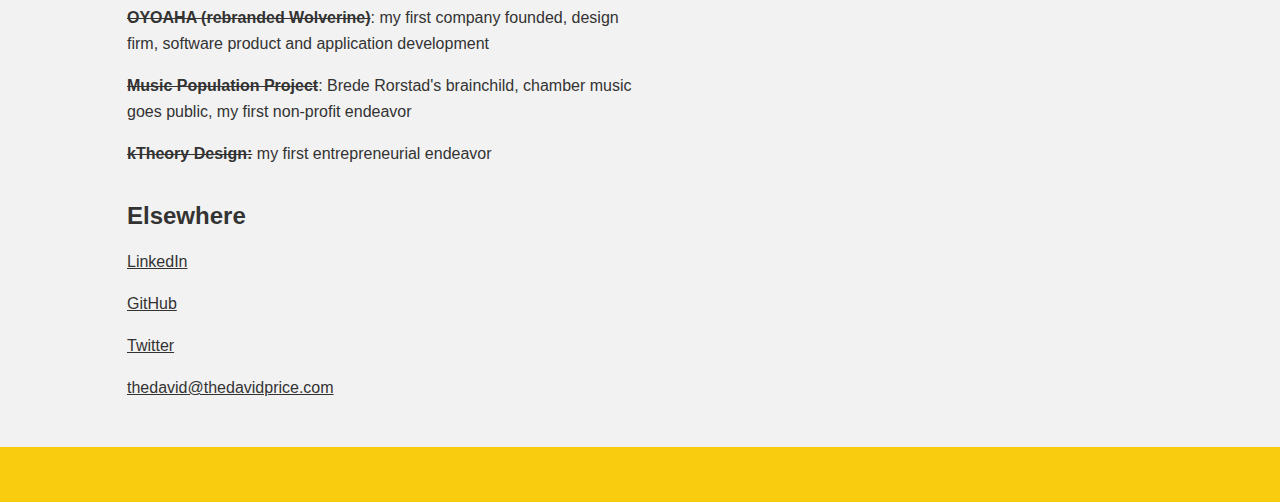
==== commit 68da84f1: "<p> fix" ====
--- a/index.html
+++ b/index.html
@@ -61,15 +61,15 @@
 
                         <section>
                           <h2>Current</h2>
-                          <p><a href="https://prestonwernerventures.com" style="font-weight: 600;">Preston-Werner Ventures</a>: (GP) Investing in early-stage technology companies. Led by Tom Preston-Werner (GitHub cofounder). More details about the fund thesis and LP information <p><a href="https://venture.angellist.com/v/back/preston-werner-ventures-rolling-fund">are here.</a></p>
+                          <p><a href="https://prestonwernerventures.com" style="font-weight: 600;">Preston-Werner Ventures</a>: (GP) Investing in early-stage technology companies. Led by Tom Preston-Werner (GitHub cofounder). More details about the fund thesis and LP information <a href="https://venture.angellist.com/v/back/preston-werner-ventures-rolling-fund">are here</a>.</p>
                           <p><a href="https://redwoodjs.com" style="font-weight: 600;">RedwoodJS</a>: (Co-founder) The full-stack JavaScript web application framework. Vibrant, independent open source project and community. Redwood is critical infrastructure for seven-figure consultancies and startups that have raised more than $70M USD.</p>
-                          <p><a href="https://128collective.org" style="font-weight: 600;">128 Collective</a>: (Developer in Residence) Climate philanthropy.</p>
+                          <p><a href="https://128collective.org" style="font-weight: 600;">128 Collective</a>: (Developer in Residence) Climate philanthropy</p>
                       </section>
                       <section>
                         <h2>Past <small><em>(selected)</em></small></h2>
                         <p><a href="https://humanethos.com" style="font-weight: 600; text-decoration: line-through">human(Ethos)</a>: (Founder) A multi-disciplinary collective focused on the intersection of technology product impact, team formation, and virtue ethics. <em>(A passion project admittedly in need of some TLC)</em></p>   
                         <p><span style="font-weight: 600; text-decoration: line-through">iPAR</span>: Co-founder, Head of Product, for a data analytics and reporting platform for impact investment fund managers, advisors, and asset owners.</p>
-                        <p><span style="font-weight: 600; text-decoration: line-through">ACRO.ai</span>: The Association of Cloud Robot Operators, which facilitates agreements, best practices, standards, and other policies essential to realizing the potential of cloud-connected robots while optimizing the safety and quality of human life.</p>                          
+                        <p><span style="font-weight: 600; text-decoration: line-through">ACRO.ai</span>: The Association of Cloud Robot Operators, which facilitates agreements, best practices, standards, and other policies essential to realizing the potential of cloud-connected robots while optimizing the safety and quality of human life.</p>
                         <p><span style="font-weight: 600;">FRDM</span>: Product Advisor for FRDM, a supply chain analytics tool helping businesses look for and protect against forced labor worldwide.</p>
                         <p><span style="font-weight: 600;">ZeroTouchDigital (OMNIA)</span>: Product Advisor</p>
                         <p><span style="font-weight: 600; text-decoration: line-through">Ruly</span>: Co-founder leading product, platform, and machine learning/vision to build a new digital photo service, which created tech economy jobs for women living in poverty.</p>
@@ -88,8 +88,7 @@
                         <h2 style="margin-top:1.5em;">Elsewhere</h2>
                         <p><a href="https://www.linkedin.com/in/dsprice">LinkedIn</a></p>
                         <p><a href="https://github.com/thedavidprice">GitHub</a></p>
-                        <p><a href="https://twitter.com/thedavidprice">Twitter</a></p>                        
-                        <p><a href="http://humanethos.com">human(Ethos)</a> (passion project)
+                        <p><a href="https://twitter.com/thedavidprice">Twitter</a></p>
                         <p><a href="mailto:thedavid@thedavidprice.com">thedavid@thedavidprice.com</a></p>
                     </section>
                     <footer style="display:none;">
